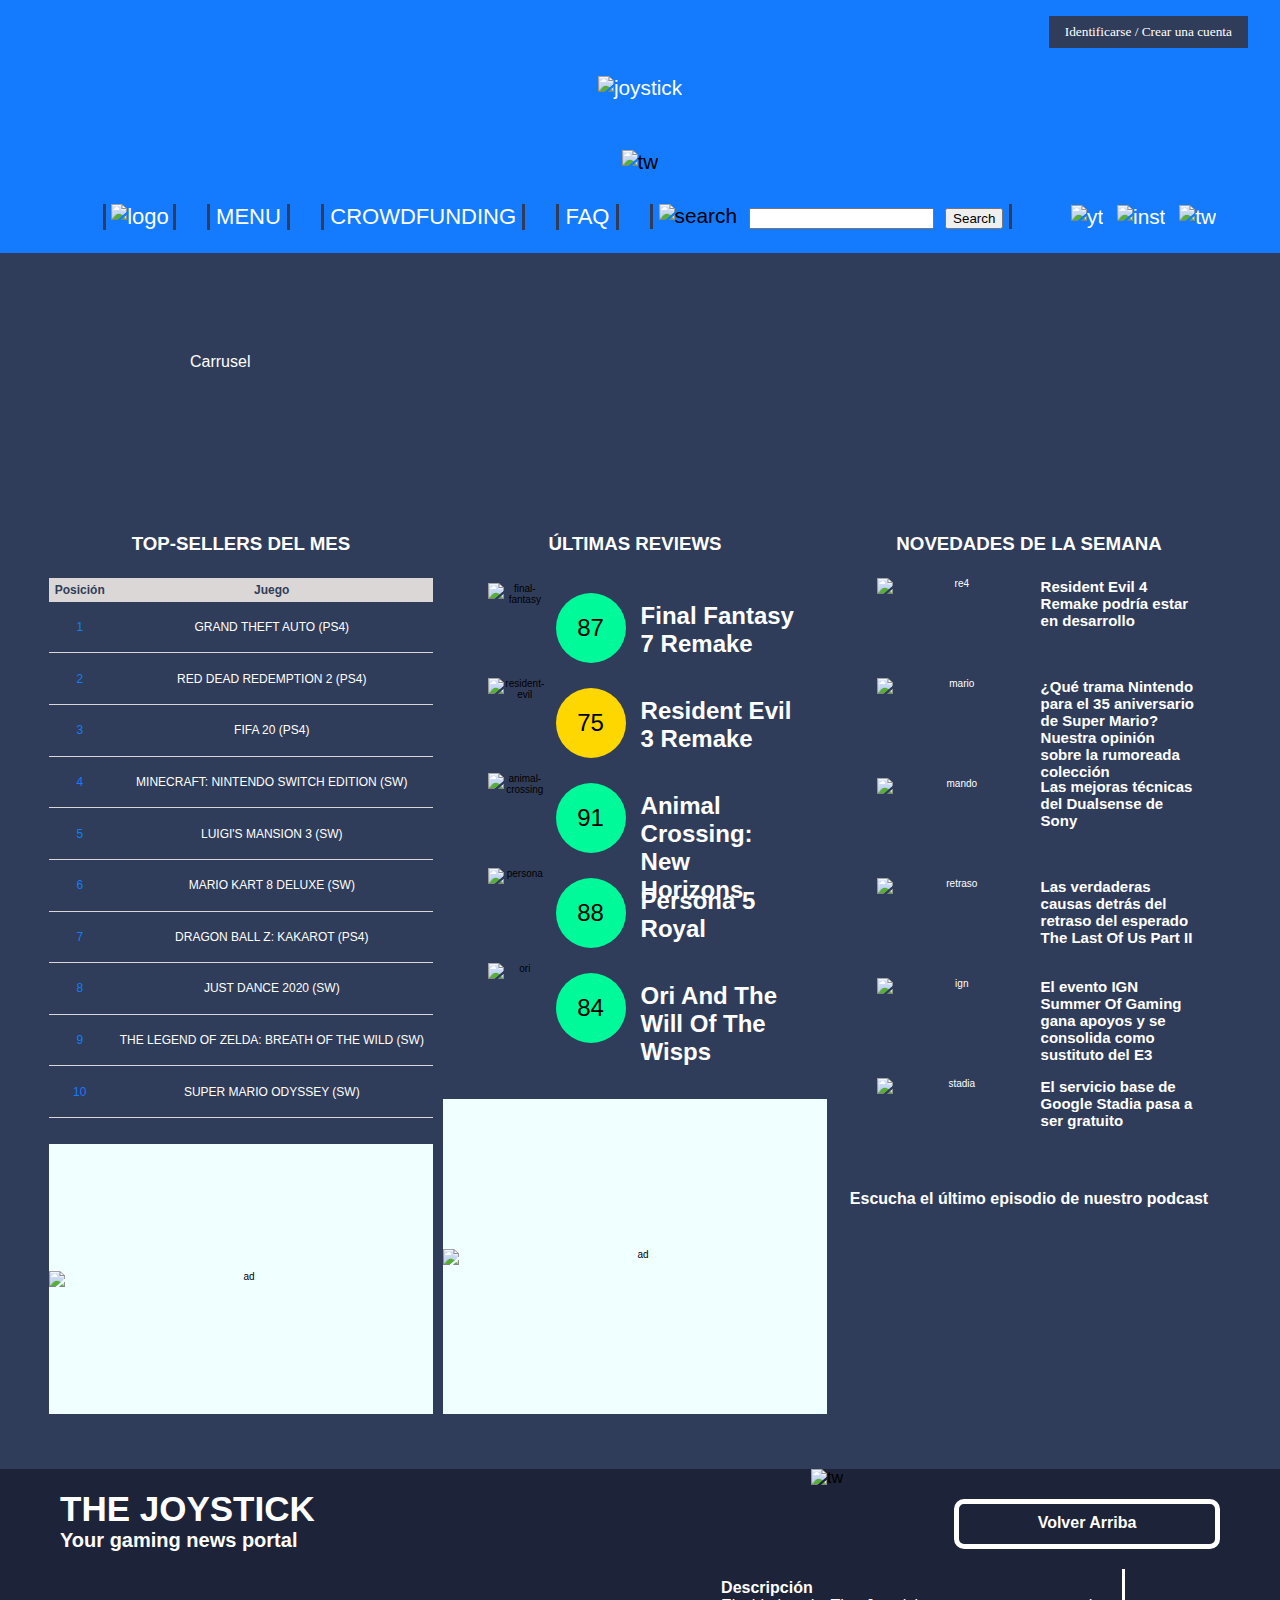
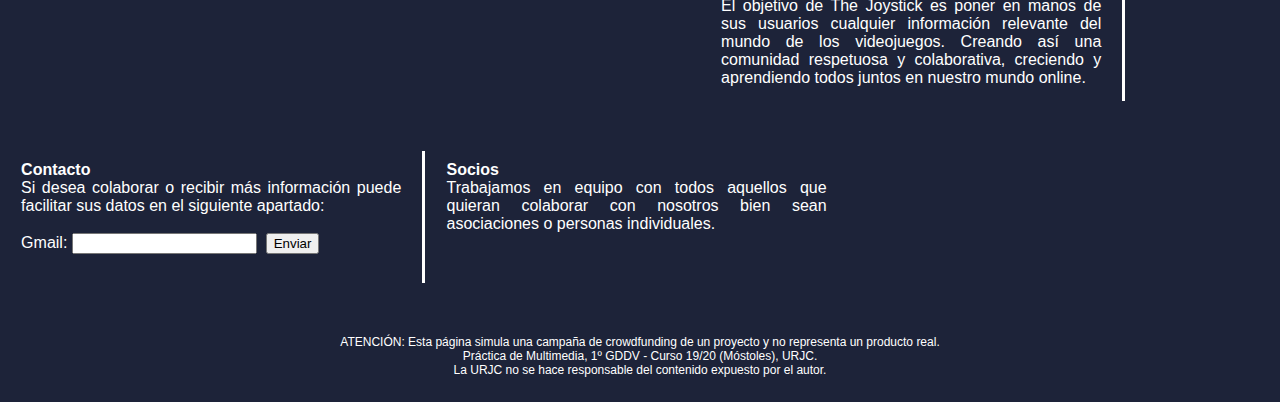
==== index.html @ ca530bcb "Add files via upload" ====
﻿<!DOCTYPE html>
<html lang="es">
<head>
	<script src="sliderengine/jquery.js"></script>
    <script src="sliderengine/amazingslider.js"></script>
    <link rel="stylesheet" type="text/css" href="sliderengine/amazingslider-1.css">
    <script src="sliderengine/initslider-1.js"></script>

    <script src= "header.js"></script>
	<script src= "desplazar.js"></script>	
	<meta charset="UTF-8"/>
	<title></title>
	<link rel="stylesheet" href="styles.css">
	<style type="text/css">

    </style>
</head>
<body>
	<header class = "header">
	<div class = "container">
		<div class = "login">
			<a href = "login-form/index.html"><button>Identificarse / Crear una cuenta</button></a>	
		</div>
		<div class = "site-logo" >
			<a href='#' >
			<img src = "images/weon.png" alt = "joystick" style = "width: 350px;">
			</a>
		</div>
		<div class = "linea" >
			<img src="images/linea.svg" alt="tw"  style = "width: 1150px;">
		</div>
			<nav> 
				<div class = "navigation"> 
					<ul>
						<li class = "home" style="padding: 0px 4px 0px 5px"><a href="#"><img src="images/joystick.png" alt="logo" style="width: 20px;"></a> </li>
						<li class="nav-itemdropdown"> <a href="#" id="navbarDropdown1" role="button" aria-haspopup="true" aria-expanded="false">&nbsp;MENU&nbsp; </a>
													  <div class="dropdownmenu">
													  	<div class="dropdowncasilla"><a class="dropdownitem scroll-bot" href="#">&nbsp;TITULARES&nbsp;</a></div>
													  	<div class="dropdowndivider"></div>
													  	<div class="dropdowncasilla"><a class="dropdownitem scroll-bot" href="#news_block">&nbsp;NOTICIAS&nbsp;</a></div>
													  	<div class="dropdowndivider"></div>
													  	<div class="dropdowncasilla"><a class="dropdownitem scroll-bot" href="#news_block">&nbsp;VENDIDOS&nbsp;</a></div>
													  	<div class="dropdowndivider"></div>
													  	<div class="dropdowncasilla"><a class="dropdownitem scroll-bot" href="#news_block">&nbsp;REVIEWS&nbsp;</a></div>
													  </div>
						</li>
						<li> <a href="crowdfunding/index.html">&nbsp;CROWDFUNDING&nbsp;</a> </li> 
						<li> <a href="preguntas_frecuentes/index.html">&nbsp;FAQ&nbsp;</a> </li>
						<li class="busca">
							<form class="busca">&nbsp;<img src="images/search.png" alt="search" style="width: 20px;">&nbsp;&nbsp;<input type="text">&nbsp;
							<button type="submit">Search</button>&nbsp;
						</form></li>
					</ul>
				</div>
				<div class = "social-media">
					<ul>
						<li><a href = "#"><img src="images/yt.svg" alt="yt"  style = "width: 25px;"></a></li>
						<li><a href = "#"><img src="images/inst.svg" alt="inst" style = "width: 20px;"></a></li>
						<li><a href = "#"><img src="images/tw.svg" alt="tw"  style = "width: 23px;"></a></li>
					</ul>
				</div>
			</nav>				
		
		</div>
	</header>
	
	<main>

		<div class="amazingslider-wrapper" id="amazingslider-wrapper-1" style="display: block; position: relative; max-width: 900px; margin-right: auto; margin-left: auto; margin-bottom: 98px; margin-top: 100px;">
			<div class="amazingslider" id="amazingslider-1" style="display:block;position:relative;margin:0 auto;">
				<ul class="amazingslider-slides" style="display:none;">
					<li>
						<a href="#"><img src="images/ps5_vs_xbox.jpg" alt="PS5 CONTRA XBOX X" title="PS5 CONTRA XBOX X" data-description="Primeras impresiones y comparaciones entre las nuevas consolas" /></a>
					</li>
					<li>
						<a href="#"><img src="images/sonic.jpeg" alt="EL PRISAS" title="EL PRISAS" data-description="Se rumorea que gracias al exito de la película de Sonic, se creara un spin-off basado en el mítico Big the Cat" /></a>
					</li>
					<li>
						<a href="#"><img src="images/dreams.jpg" alt="DREAMS" title="DREAMS" data-description="Mostramos los 20 proyectos más destacados de Dreams" /></a>
					</li>
				</ul>
				<ul class="amazingslider-thumbnails" style="display:none;">
					<li><img src="images/ps5_vs_xbox-tn.jpg" alt="PS5 CONTRA XBOX X" title="PS5 CONTRA XBOX X" /></li>
					<li><img src="images/sonic-tn.jpeg" alt="EL PRISAS" title="EL PRISAS" /></li>
					<li><img src="images/dreams-tn.jpg" alt="DREAMS" title="DREAMS" /></li>
				</ul>
				<div class="amazingslider-engine"><a href="http://amazingslider.com" title="jQuery Slideshow">Carrusel </a></div>
			</div>
		</div>
		<div id="news_block">
			<section class="block" id="block_0">
				<section class="title">
					<h3>TOP-SELLERS DEL MES</h3>
				</section>
				<table>
					<thead>
						<tr>
							<th>Posición</th>
							<th>Juego</th>
						</tr>
					</thead>
					<tbody>
						<tr>
							<td class="position">1</td>
							<td>Grand Theft Auto (PS4)</td>
						</tr>
						<tr>
							<td class="position">2</td>
							<td>Red Dead Redemption 2 (PS4)</td>
						</tr>
						<tr>
							<td class="position">3</td>
							<td>FIFA 20 (PS4)</td>
						</tr>
						<tr>
							<td class="position">4</td>
							<td>Minecraft: Nintendo Switch Edition (SW)</td>
						</tr>
						<tr>
							<td class="position">5</td>
							<td>Luigi's Mansion 3 (SW)</td>
						</tr>
						<tr>
							<td class="position">6</td>
							<td>Mario Kart 8 Deluxe (SW)</td>
						</tr>
						<tr>
							<td class="position">7</td>
							<td>Dragon Ball Z: Kakarot (PS4)</td>
						</tr>
						<tr>
							<td class="position">8</td>
							<td>Just Dance 2020 (SW)</td>
						</tr>
						<tr>
							<td class="position">9</td>
							<td>The Legend Of Zelda: Breath Of The Wild (SW)</td>
						</tr>
						<tr>
							<td class="position">10</td>
							<td>Super Mario Odyssey (SW)</td>
						</tr>
					</tbody>
				</table>
				<section class="ad" style="background-color:azure;  height: 30%">
					<img src="images/ad-placeholder-large.png" alt="ad">
				</section>
			</section>
			<section class="block" id="block_1">
				<section class="title">
					<h3>ÚLTIMAS REVIEWS</h3>
				</section>
				<section class="review">
					<img src="images/final-fantasy-7.jpg" alt="final-fantasy">
					<div class="mark" style="background-color:mediumspringgreen">
						<p>87</p>
					</div>
					<section class="title">
						<a href="#"><h2>Final Fantasy 7 Remake</h2></a>
					</section>
				</section>
				<section class="review">
					<img src="images/resident-evil-3.jpg" alt="resident-evil">
					<div class="mark" style="background-color:gold">
						<p>75</p>
					</div>
					<section class="title">
						<a href="#"><h2>Resident Evil 3 Remake</h2></a>
					</section>
				</section>
				<section class="review">
					<img src="images/animal-crossing-new-horizons.jpg" alt="animal-crossing">
					<div class="mark" style="background-color:mediumspringgreen">
						<p>91</p>
					</div>
					<section class="title">
						<a href="#"><h2>Animal Crossing: New Horizons</h2></a>
					</section>
				</section>
				<section class="review">
					<img src="images/persona-5-royal-ultimate-edition.jfif" alt="persona">
					<div class="mark" style="background-color:mediumspringgreen">
						<p>88</p>
					</div>
					<section class="title">
						<a href="#"><h2>Persona 5 Royal</h2></a>
					</section>
				</section>
				<section class="review">
					<img src="images/ori-and-the-will-of-the-wisps.jpg" alt="ori">
					<div class="mark" style="background-color:mediumspringgreen">
						<p>84</p>
					</div>
					<section class="title">
						<a href="#"><h2>Ori And The Will Of The Wisps</h2></a>
					</section>
				</section>
				<section class="ad" style="background-color:azure;  height: 35%">
					<img src="images/ad-placeholder-large.png" alt="ad">
				</section>
			</section>
			<section class="block" id="block_2">
				<section class="title">
					<h3>NOVEDADES DE LA SEMANA</h3>
				</section>
				<ul>
					<li>
						<a href="#">
							<img src="images/resident-evil-4-remake.jpg" alt="re4">
							<h2 class="news_text">
								Resident Evil 4 Remake podría estar en desarrollo
							</h2>
						</a>
					</li>
					<li>
						<a href="#">
							<img src="images/super-mario-3d-games.jpg" alt="mario">
							<h2 class="news_text">
								¿Qué trama Nintendo para el 35 aniversario de Super Mario?
								Nuestra opinión sobre la rumoreada colección
							</h2>
						</a>
					</li>
					<li>
						<a href="#">
							<img src="images/dualsense.jpg" alt="mando">
							<h2 class="news_text">
								Las mejoras técnicas del Dualsense de Sony
							</h2>
						</a>
					</li>
					<li>
						<a href="#">
							<img src="images/the-last-of-us.jfif" alt="retraso">
							<h2 class="news_text">
								Las verdaderas causas detrás del retraso del
								esperado The Last Of Us Part II
							</h2>
						</a>
					</li>
					<li>
						<a href="#">
							<img src="images/ign.jpg" alt="ign">
							<h2 class="news_text">
								El evento IGN Summer Of Gaming gana apoyos y se
								consolida como sustituto del E3
							</h2>
						</a>
					</li>
					<li>
						<a href="#">
							<img src="images/stadia.jpg" alt="stadia">
							<h2 class="news_text">
								El servicio base de Google Stadia pasa a ser gratuito
							</h2>
						</a>
					</li>
				</ul>
				<section id="featured_video">
					<h2>
						Escucha el último episodio de nuestro podcast
					</h2>
					<iframe width="320" height="200" src="https://www.youtube.com/embed/wLyWnHB-9ZQ"
							frameborder="0" allow="accelerometer; autoplay; encrypted-media;
					gyroscope; picture-in-picture" allowfullscreen></iframe>
				</section>
			</section>
		</div>
</main>
	<footer class="footer" id="footer">
	  <div class="titulo-footer">
		<h3 style="color: #FFFFFF; font-size: 35px;">THE JOYSTICK</h3>
		<h4 style="font-size: 20px; color: #FFFFFF;">Your gaming news portal</h4>
	  </div>
		<div><a href="#header" class="scroll-top" title="Ir arriba"> <span style="font-family: 'HP Simplified', Helvetica, sans-serif"><em class="fa fa-angle-up"></em></span><strong>Volver Arriba</strong></a></div>
		<div class = "linea-footer" >
			<img src="images/lineafooter.svg" alt="tw"  style = "width:95%">
		</div>
	  <div class="footerinfo">
		  <p style="padding-left: 5%; padding-right: 5%;"><strong>Descripción</strong></p>
		  <p style="padding-left: 5%; padding-right: 5%; text-align: justify;">El objetivo de The Joystick es poner en manos de sus usuarios cualquier información relevante del mundo de los videojuegos. Creando así una comunidad respetuosa y colaborativa, creciendo y aprendiendo todos juntos en nuestro mundo online.</p>
	</div>
		
	  <div class="footerinfo">
		  <p style="padding-left: 5%; padding-right: 5%;"><strong>Contacto</strong></p>
		  <p style="padding-left: 5%; padding-right: 5%; text-align: justify;">Si desea colaborar o recibir más información puede facilitar sus datos en el siguiente apartado:</p>
	    <p style="padding-left: 5%; padding-right: 5%;">&nbsp;</p>
	    <form><p style="padding-left: 5%; padding-right: 5%;">Gmail:&nbsp;<input type="email">&nbsp;&nbsp;<input type="submit" value="Enviar"></p></form>
	  </div>
	  <div class="footerinfolast">
		  <p style="padding-left: 5%; padding-right: 5%;"><strong>Socios</strong></p>
		  <p style="padding-left: 5%; padding-right: 5%; text-align: justify;">Trabajamos en equipo con todos aquellos que quieran colaborar con nosotros bien sean asociaciones o personas individuales.</p>
	  </div>
	  <div class="disclaimer" style="float: left; width: 100%; margin-top: 14px; margin-bottom: 25px;"><p style="text-align: center; color: #FFFFFF; font-size: 12px;">ATENCIÓN: Esta página simula una campaña de crowdfunding de un proyecto y no representa un producto real.</p>
	  <p style="text-align: center; color: #FFFFFF; font-size: 12px;">Práctica de Multimedia, 1º GDDV - Curso 19/20 (Móstoles), URJC.</p>
      <p style="text-align: center; color: #FFFFFF; font-size: 12px;">La URJC no se hace responsable del contenido expuesto por el autor.</p>
	  </div>
	  
</footer>
</body>
</html>
---- styles.css ----
*{
	margin: 0;
	float: none;
}
a {
	text-decoration: none;
	color: #fff;
}
body {
	background-color: #303D5A;
	font-family: "HP Simplified", Helvetica, sans-serif;
	
}
.login{
	text-align: right;
	padding: 0.5rem 0;
	
}
	.login button{
		border: none;
		padding: 8px 16px;
		background-color: #303D5A;
		color: white;
		font-family: "Counter-Strike"
	}
		.login button:hover{
			background: #4a4a4a;
		}
.site-logo{
	text-align: center;
	padding: 20px 0px 30px 0px;
}
.linea {
	text-align: center;
	padding: 20px 0px 0px 0px
}
.container{
	width: 95%;
	max-width: 1800px;
	margin: 0 auto;
} 
.header{
	background-color: #147BFF;
	width: 100%;
	padding: 0.5rem 0;
	font-size: 1.3rem;
}
	.header a {
		color: #fff;
	}
nav{
	display: flex;
	justify-content: space-between;
	align-items : center;
	padding: 30px 0px 15px 0px;
	background-color: #147BFF;
	z-index : 20;
}
body.selec2{
	padding-top:100px;
}
	body.selec2 nav{
		display: flex;
		justify-content: space-between;
		align-items : center;
		padding: 30px 0px 15px 0px;
		background-color: #147BFF;
		z-index : 20; 
		
		position: fixed;
		left: 0;
		top: 0;
		right: 0; 

	}
	

.navigation ul {
	list-style-type: none;
	margin: 0;
	text-align: left;
	clear: left;
	float: left;
	
}
	.navigation ul li {
		display: inline-block;
		margin-bottom: 0;
		margin-left: 1.5em;
		border: 3px solid rgb(48, 61, 90);
		border-top-style: none;
		border-bottom-style: none;
		float: left;
	}
		.navigation ul li a{
			text-decoration: none;
			color: #fff;
			font-size: 22px;
			font-family: "Bahnschrift Light Condensed",Helvetica,sans-serif;
		}
	
.social-media ul {
	list-style: none;
	margin: 0;
	padding: 0 2rem;

}
	.social-media ul li {
		display: inline-block;
		
	}
		.social-media ul li a{
			display: block;
			padding: 0px 0px 0px 8px;
		}
.dropdownmenu {
	position:absolute;
	visibility:hidden;
	background-color: rgba(20,123,255,1.00);
	width: 140px;
	z-index: 10;
}
.nav-itemdropdown:hover .dropdownmenu{
	visibility: visible
}
.dropdowncasilla{
	margin-top:4px;
	margin-bottom:4px;
}
.dropdowncasilla:hover {
	background-color: rgba(0,105,245,1.00);
}
.navigation li:hover{
	background-color: rgba(0,105,245,1.00);
}
.busca:hover{
	background-color: rgba(20,123,255,1.00);
}

#news_block {
	width: 100%;
	height: 1000px;
	display: flex;
	align-items: center;
	justify-content: center;
	font-family: "Bahnschrift Light Condensed",Helvetica,sans-serif;
}

		#news_block .block {
			display: inline-block;
			width: 30%;
			height: 90%;
			margin: 0px 10px 10px 0px;
			font-size: 10px;
			text-align: center;
			position: relative;
		}

			#news_block .block .title {
				height: 5%;
				width: 100%;
				padding-top: 5%;
				color: white;
				text-align: center;
				font-size: 16px;
			}

table {
	border-collapse: collapse;
	height: 60%;
	width: 100%;
	text-align: center;
	font-size: 12px;
}

	table thead {
		background-color: #DAD7D6;
		color: rgb(48, 61, 90);
	}

	table tbody {
		text-transform: uppercase;
		color: white;
	}

tbody th, td {
	border-bottom: 1px solid #DAD7D6;
}

th, td {
	padding: 5px;
}

#block_1 .review {
	width: 100%;
	height: 10%;
	padding-left: 40px;
	margin: 5px 0px 5px 0px;
}

.review img {
	display: inline-block;
	width: 15%;
	height: 100%;
	float:left;
	padding: 0px 5px 0px 5px;
}

.review .mark {
	margin: 10px 5px 10px 5px;
	display: inline-block;
	float: left;
	width: 70px;
	height: 70px;
	border-radius: 50%;
}

.mark p{
	color: black;
	padding-top: 30%;
	width: 100%;
	font-size: 24px;
	text-align:center;
}

.review a {
	display: inline-block;
	width: 40%;
	height: 100%;
	font-size: 16px;
	text-align: left;
	padding-left: 10px;
	float: left;
}

.block .ad {
	width: 100%;
	display: flex;
	justify-content: center;
	align-items: center;
	position: absolute;
	bottom: 0px;
}

.block .ad img{
	width: 100%;
}

#block_2 ul {
	list-style-type: none;
	width: 100%;
	height: 68%;
	padding-left: 40px;
}

	#block_2 ul li {
		height: 90px;
		padding-bottom: 10px;
		text-align: center;
	}

		#block_2 ul li a img {
			float: left;
			width: 40%;
			height: 100%;
		}

		#block_2 ul li a .news_text {
			float: left;
			padding-left: 10px;
			width: 40%;
			text-align: left;
			height: 100%;
		}

.position {
	color: rgb(20, 123, 255);
}

#featured_video {
	width: 100%;
	text-align: center;
	height: 10%;
}


#featured_video h2{
	text-align: center;
	height: 15%;
	color: white;
	padding-bottom: 10px;
	font-size: 16px;
}
.footer {
	background-color: #1D2339;
	float: left;
	clear:left;
	width: 100%;
}
.titulo-footer{
	width: 50%;
	float: left;
	padding-top: 20px;
	padding-left: 60px;
	padding-bottom: 20px;
}

.scroll-top {
	color: #FFFFFF;
	float: right;
	width: 20%;
	height: 30px;
	background: #1D2339;
	border-radius: 10px;
	border: 5px solid #FFFFFF;
	text-align: center;
	margin-top: 30px;
	margin-right: 60px;
	padding-top:10px;
}

.scroll-top:hover{
	background-color: rgb(48, 61, 90);
}

.linea-footer {
	text-align: center;
	padding-bottom: 20px;
}

.footer-text{
	float: left;
	font-family: "HP Simplified", Helvetica, sans-serif;
	text-align: left;
	padding-bottom: 40px;
}
.footerinfo{
	color: #FFFFFF;
	margin-top: 20px;
	margin-bottom: 30px;
	width: 33%;
	height: 122px;
	float: left;
	padding-top:10px;
	border-right-color: #FFFFFF;
	border-left-width: thin;
	border-bottom-width: thin;
	border-top-width: thin;
	border-right-style: solid;
}
.footerinfolast{
	color: #FFFFFF;
	margin-top: 20px;
	margin-bottom: 30px;
	width: 33%;
	height: 130px;
	float: left;
	padding-top:10px;
}
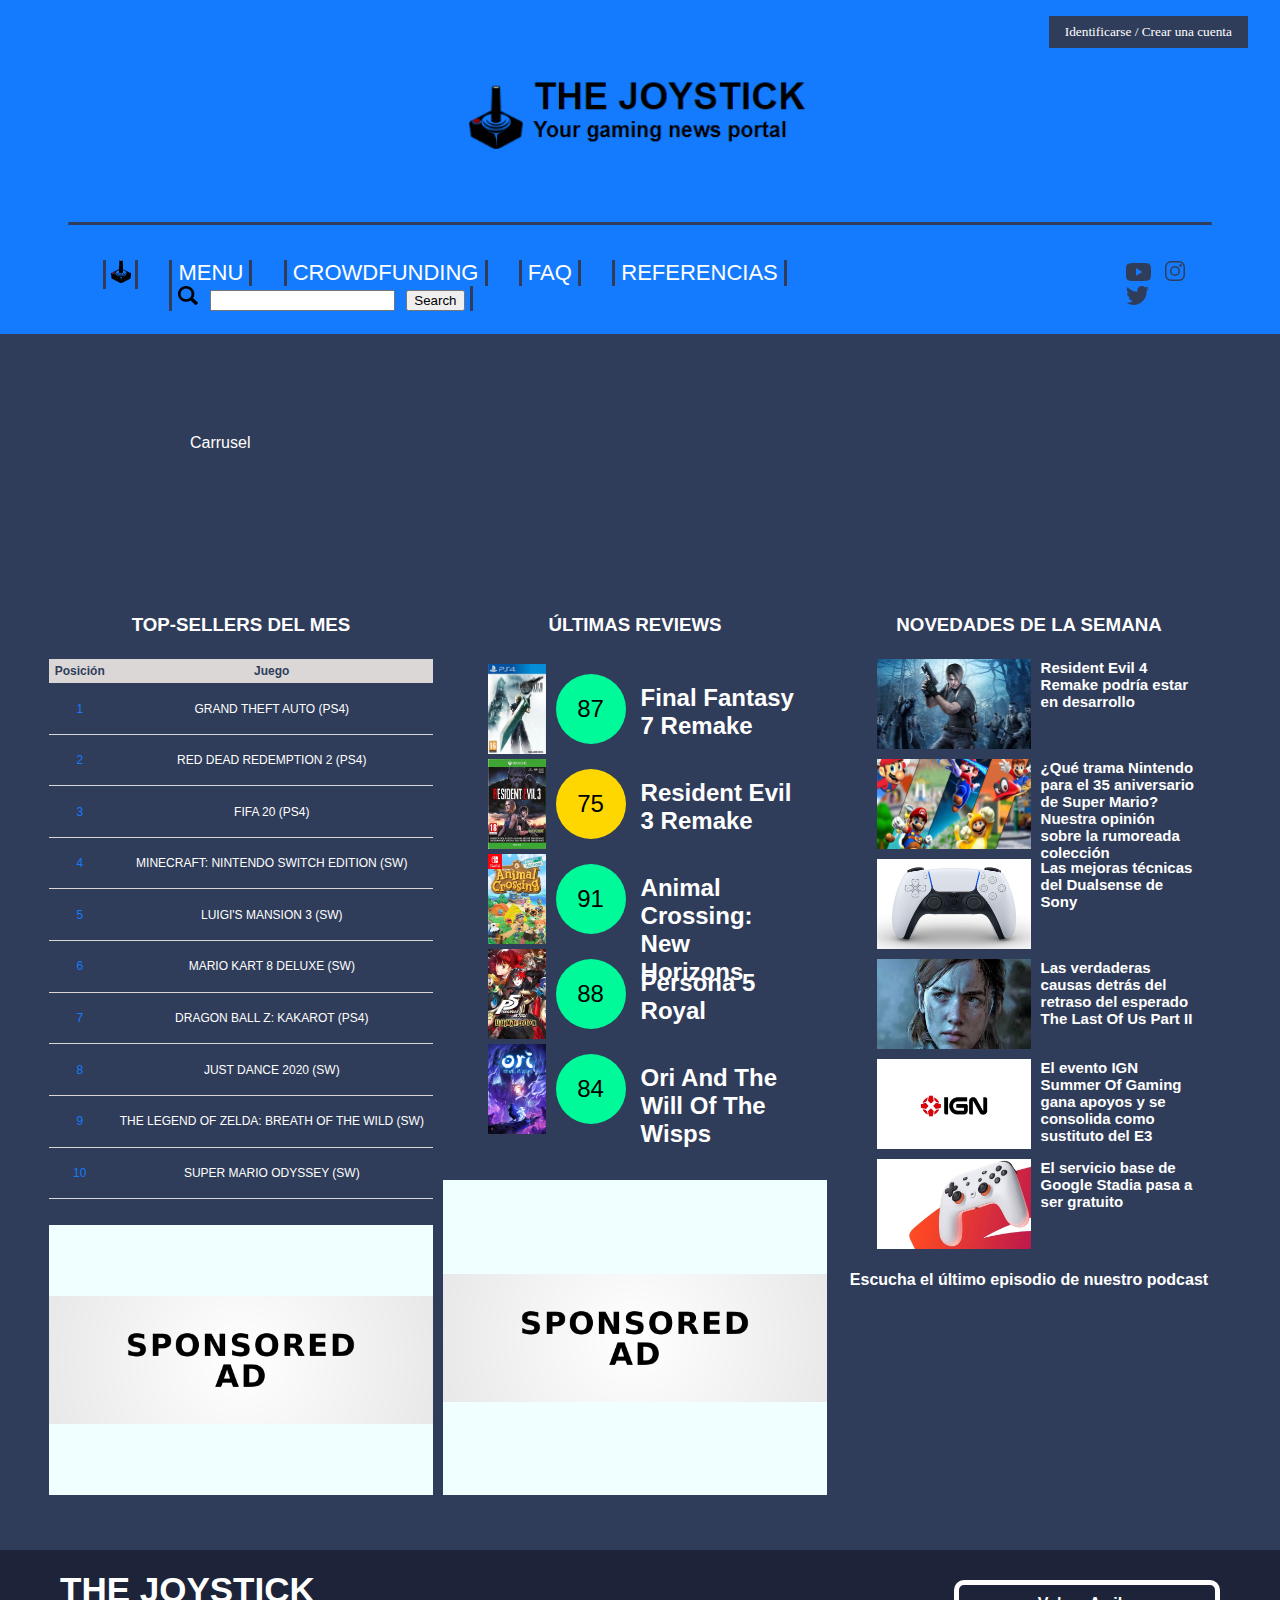
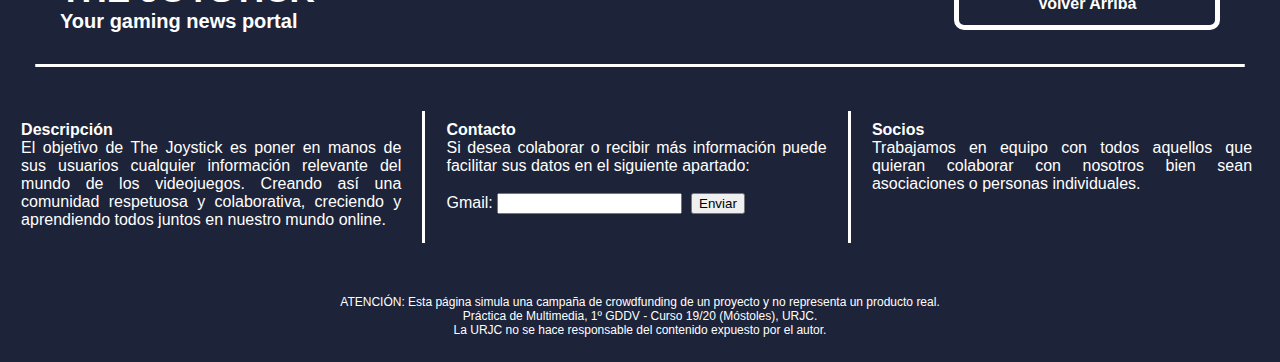
==== commit b5785634: "Update index.html" ====
--- a/index.html
+++ b/index.html
@@ -46,6 +46,7 @@
 						</li>
 						<li> <a href="crowdfunding/index.html">&nbsp;CROWDFUNDING&nbsp;</a> </li> 
 						<li> <a href="preguntas_frecuentes/index.html">&nbsp;FAQ&nbsp;</a> </li>
+						<li> <a href="referencias/index.html">&nbsp;REFERENCIAS&nbsp;</a> </li>
 						<li class="busca">
 							<form class="busca">&nbsp;<img src="images/search.png" alt="search" style="width: 20px;">&nbsp;&nbsp;<input type="text">&nbsp;
 							<button type="submit">Search</button>&nbsp;
@@ -298,4 +299,4 @@
 	  
 </footer>
 </body>
-</html>    +</html>    
